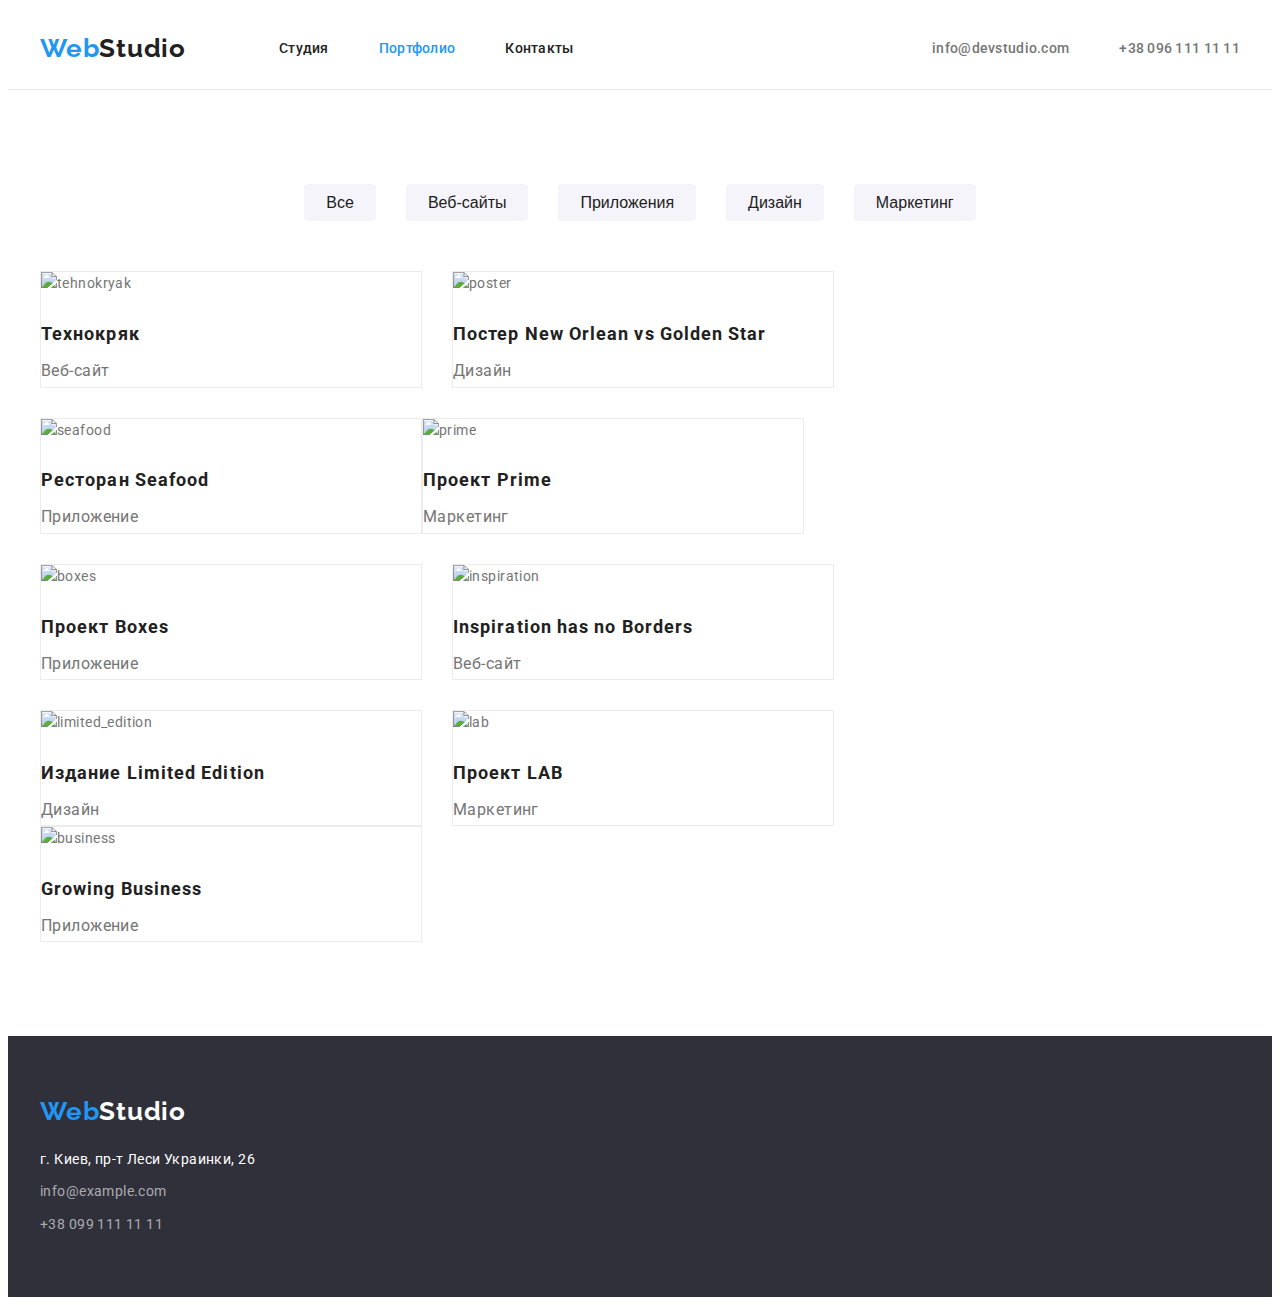
==== portfolio.html @ 1f3345ea "third-HW-done" ====
<!DOCTYPE html>
<html lang="en">
<head>
    <meta charset="UTF-8">
    <meta http-equiv="X-UA-Compatible" content="IE=edge">
    <meta name="viewport" content="width=device-width, initial-scale=1.0">
    <title>Portfolio</title>

    <link rel="preconnect" href="https://fonts.googleapis.com">
    <link rel="preconnect" href="https://fonts.gstatic.com" crossorigin>
    <link href="https://fonts.googleapis.com/css2?family=Raleway:wght@700&family=Roboto:wght@400;500;700&display=swap"
    rel="stylesheet">

    <link rel="stylesheet"
    href="https://cdnjs.cloudflare.com/ajax/libs/modern-normalize/1.0.0/modern-normalize.min.css"
    integrity="sha512-ISS7cAi1PEhQ8jnbJpJZMd29NlhNj4AWYyLOSp2CE/CsHxTCu+r+t0D2yoJudVrd0/8fTVPUVDzY5Tvli75u/g=="
    crossorigin="anonymous">

    <link rel="stylesheet" href="./css/styles.css">
</head>

<body>
        <header class="portfolio-header">
          <div class="header conteiner">
                <a href="./index.html" class="logo-begin">Web<span class="logo-end">Studio</span></a>
                <nav>
                    <ul class="header-list">
                        <li class="header-item"><a href="./index.html">Студия</a></li>
                        <li class="header-item"><a href="./portfolio.html" class="active-page">Портфолио</a></li>
                        <li class="header-item"><a href="">Контакты</a></li>
                    </ul>
                </nav>
                <ul class="header-list header-contacts">
                    <li class="header-item"> <a href="mailto:info@devstudio.com">info@devstudio.com</a> </li>
                    <li class="header-item"> <a href="tel:+380961111111">+38 096 111 11 11</a> </li>
                </ul>
          </div>
        </header>
        <main class="portfolio-info conteiner">
            <section>
                <h1 class="visually-hidden">Наши работы</h1>
                <ul class="filter-list">
                    <li class="filter-item">
                        <button type="button" class="filter-btn"> Все </button>
                    </li>
                    <li class="filter-item">
                        <button type="button" class="filter-btn"> Веб-сайты </button>
                    </li>
                    <li class="filter-item">
                        <button type="button" class="filter-btn"> Приложения </button>
                    </li>
                    <li class="filter-item">
                        <button type="button" class="filter-btn"> Дизайн </button>
                    </li>
                    <li class="filter-item">
                        <button type="button" class="filter-btn"> Маркетинг </button>
                    </li>
                </ul>
                <ul class="portfolio-net">
                    <li class="portfolio-net-item">
                        <img src="./images/portfolio/tehnokryak.jpg" alt="tehnokryak">
                        <h2>Технокряк</h2>
                        <p>Веб-сайт</p>
                    </li>
                    
                    <li class="portfolio-net-item">
                        <img src="./images/portfolio/Poster.jpg" alt="poster">
                        <h2>Постер New Orlean vs Golden Star</h2>
                        <p>Дизайн</p>
                    </li>

                    <li class="portfolio-net-item">
                        <img src="./images/portfolio/seafood.jpg" alt="seafood">
                        <h2>Ресторан Seafood</h2>
                        <p>Приложение</p>
                    </li>

                    <li class="portfolio-net-item">
                        <img src="./images/portfolio/prime.jpg" alt="prime">
                        <h2>Проект Prime</h2>
                        <p>Маркетинг</p>
                    </li>

                    <li class="portfolio-net-item">
                        <img src="./images/portfolio/boxes.jpg" alt="boxes">
                        <h2>Проект Boxes</h2>
                        <p>Приложение</p>
                    </li>

                    <li class="portfolio-net-item">
                        <img src="./images/portfolio/inspiration.jpg" alt="inspiration">
                        <h2>Inspiration has no Borders</h2>
                        <p>Веб-сайт</p>
                    </li>

                    <li class="portfolio-net-item">
                        <img src="./images/portfolio/limited_edition.jpg" alt="limited_edition">
                        <h2>Издание Limited Edition</h2>
                        <p>Дизайн</p>
                    </li>
                    
                    <li class="portfolio-net-item">
                        <img src="./images/portfolio/lab.jpg" alt="lab">
                        <h2>Проект LAB</h2>
                        <p>Маркетинг</p>
                    </li>
                    
                    <li class="portfolio-net-item">
                        <img src="./images/portfolio/business.jpg" alt="business">
                        <h2>Growing Business</h2>
                        <p>Приложение</p>
                    </li>
                </ul>
            </section>
        </main>
    <footer class="footer">
        <div class="conteiner bottom">
            <a href="./index.html" class="logo-begin">Web<span class="logo-end-footer">Studio</span></a>
            <address class="address">
                <ul>
                    <li><a href="https://goo.gl/maps/HEohECTBFWKMRiFx7" target="_blank" class="location">г. Киев, пр-т Леси
                            Украинки, 26</a></li>
                    <li><a href="mailto:info@devstudio.com" class="footer-contacts">info@example.com</a></li>
                    <li><a href="tel:+380961111111" class="footer-contacts">+38 099 111 11 11</a></li>
                </ul>
            </address>
        </div>
    </footer>
</body>
</html>
---- css/styles.css ----
:root {
  --primeri-text-color: #757575;
  --title-text-color: #212121;
  --accent-color: #2196f3;
  --main-bcg-color: #ffffff;
  --team-bcg-color: #f5f4fa;
  --footer-bcg-color: #2f303a;
  --footer-contacts-color: rgba(255, 255, 255, 0.6);
  --portfolio-border: #ececec;
}

html {
  color: var(--primeri-text-color);
  background-color: var(--main-bcg-color);
  font-family: Roboto;
  font-size: 14px;
  line-height: 1.7;
  letter-spacing: 0.03em;
}

ul {
  list-style-type: none;
  margin: 0;
  padding: 0;
}

a {
  font-style: normal;
  text-decoration: none;
  color: var(--title-text-color);
}

button {
  display: inline;

  border: none;
  cursor: pointer;
}

h1,
h2,
h3,
h4,
h5,
h6,
p {
  margin: 0;
}

.conteiner {
  width: 1200px;
  padding-right: 15px;
  padding-left: 15px;
  /* outline: 2px solid tomato; */
  margin-left: auto;
  margin-right: auto;
}

/* Header */

.header {
  display: flex;
  align-items: center;
}

.logo-begin {
  color: var(--accent-color);
  font-family: Raleway;
  font-weight: 700;
  font-size: 26px;
  line-height: 1.2;
  letter-spacing: 0.03em;
}

.logo-end {
  color: var(--title-text-color);
}

.active-page {
  color: var(--accent-color);
}

.header-list {
  display: flex;
  margin-left: 93px;
}

.header-item + .header-item {
  margin-left: 50px;
}

.header-list.header-contacts {
  margin-left: auto;
}

.header-item {
  font-weight: 500;
  font-size: 14px;
  line-height: 1.2;
  letter-spacing: 0.02em;
}

.header-item a {
  display: flex;
  padding-top: 32px;
  padding-bottom: 32px;
}

.header-item a:hover,
.header-item a:focus {
  color: var(--accent-color);
}

.header-contacts a {
  font-weight: 500;
  font-size: 14px;
  line-height: 1.2;
  letter-spacing: 0.02em;
  color: var(--primeri-text-color);
}

/* Main (Studio) */
.hero {
  padding-top: 200px;
  padding-bottom: 200px;
  margin-bottom: 94px;

  background-color: var(--footer-bcg-color);
  color: var(--main-bcg-color);
  text-align: center;
  letter-spacing: 0.06em;
}

.hero-title {
  margin-bottom: 30px;

  font-weight: 900;
  font-size: 44px;
  line-height: 1.4;
  text-transform: uppercase;
}

.hero-button {
  padding: 10px 32px;

  background: var(--accent-color);
  box-shadow: 0px 4px 4px rgba(0, 0, 0, 0.15);
  border-radius: 4px;
  font-weight: 700;
  font-size: 16px;
  line-height: 2;
  align-items: center;
  text-align: center;
  letter-spacing: 0.06em;
  color: #ffffff;
}

/* qualities */

.qualities-list {
  display: flex;
  margin-bottom: 94px;
}
.qualities-item {
  margin-right: 30px;
}
.qualities-item:last-child {
  margin-right: 0;
}

.qualities-description {
  outline: 2px solid tomato;
}

.qualities-title {
  outline: 2px solid tomato;
  margin-bottom: 10px;

  font-weight: 700;
  font-size: 14px;
  line-height: 1.1;
  letter-spacing: 0.03em;
  text-transform: uppercase;
  color: var(--title-text-color);
}

.works-title,
.team-title {
  margin-bottom: 50px;

  font-weight: 700;
  font-size: 36px;
  line-height: 1.2;
  color: var(--title-text-color);
  text-align: center;
}
.works-list {
  display: flex;
}

.works-item {
  margin-right: 30px;
}
.works-item:last-child {
  margin-right: 0;
}
.works-item > img {
  display: block;
}
.team {
  background-color: var(--team-bcg-color);
  padding-top: 94px;
  padding-bottom: 94px;
}
.team-list {
  display: flex;
}
.team-item {
  padding-bottom: 30px;
  margin-right: 30px;

  font-size: 16px;
  line-height: 1.2;
  text-align: center;
  letter-spacing: 0.03em;

  background-color: var(--main-bcg-color);
  box-shadow: 0px 1px 3px rgba(0, 0, 0, 0.12), 0px 1px 1px rgba(0, 0, 0, 0.14),
    0px 2px 1px rgba(0, 0, 0, 0.2);
  border-radius: 0px 0px 4px 4px;
}
.team-item:last-child {
  margin-right: 0;
}
.team-list img {
  margin-bottom: 30px;
  max-width: 270px;
}
.team-list h3 {
  margin-bottom: 10px;
  font-weight: 500;
  color: var(--title-text-color);
}

/* Footer */

.footer {
  padding-top: 60px;
  padding-bottom: 60px;

  background-color: var(--footer-bcg-color);
}
.conteiner.bottom > a {
  display: inline-block;
  margin-bottom: 20px;
}
.logo-end-footer {
  color: var(--main-bcg-color);
}
.address li {
  display: block;
  margin-bottom: 9px;
}
.address li:last-child {
  margin-bottom: 0;
}
.footer-contacts {
  color: var(--footer-contacts-color);
}
.location {
  color: var(--main-bcg-color);
}

/* Main (Portfolio) */
.portfolio-header {
  border-bottom: 1px solid var(--portfolio-border);
}

.portfolio-info {
  margin-top: 94px;
}

.visually-hidden {
  position: absolute;
  white-space: nowrap;
  width: 1px;
  height: 1px;
  overflow: hidden;
  border: 0;
  padding: 0;
  clip: rect(0 0 0 0);
  clip-path: inset(50%);
  margin: -1px;
}
.filter-list {
  display: flex;
  justify-content: center;
  margin-bottom: 50px;
}
.filter-item:not(:last-child) {
  margin-right: 30px;
}
.filter-btn {
  padding: 6px 22px;

  background: var(--team-bcg-color);
  border-radius: 4px;
  font-weight: 500;
  font-size: 16px;
  line-height: 1.6;
  text-align: center;
  color: var(--title-text-color);
}
.filter-btn:hover {
  box-shadow: 0px 3px 1px rgba(0, 0, 0, 0.1), 0px 1px 2px rgba(0, 0, 0, 0.08),
    0px 2px 2px rgba(0, 0, 0, 0.12);
  border-radius: 4px;
  background-color: var(--accent-color);
  color: var(--main-bcg-color);
}
.portfolio-info {
  margin-bottom: 94px;
}
.portfolio-net {
  display: flex;
  flex-wrap: wrap;
}
.portfolio-net-item {
  width: calc((100% - (30px * 2)) / 3);
  margin-right: 30px;
  margin-bottom: 30px;

  border: 1px solid var(--portfolio-border);
}
.portfolio-net-item:nth-child(3n) {
  margin-right: 0;
}
.portfolio-net-item:nth-last-child(-n + 3) {
  margin-bottom: 0;
}
.portfolio-net-item img {
  margin-bottom: 20px;
}
.portfolio-net-item h2 {
  margin-bottom: 4px;
  font-weight: 700;
  font-size: 18px;
  line-height: 2;
  letter-spacing: 0.06em;
  color: var(--title-text-color);
}
.portfolio-net-item p {
  font-size: 16px;
  line-height: 1.9;
  color: var(--primeri-text-color);
}
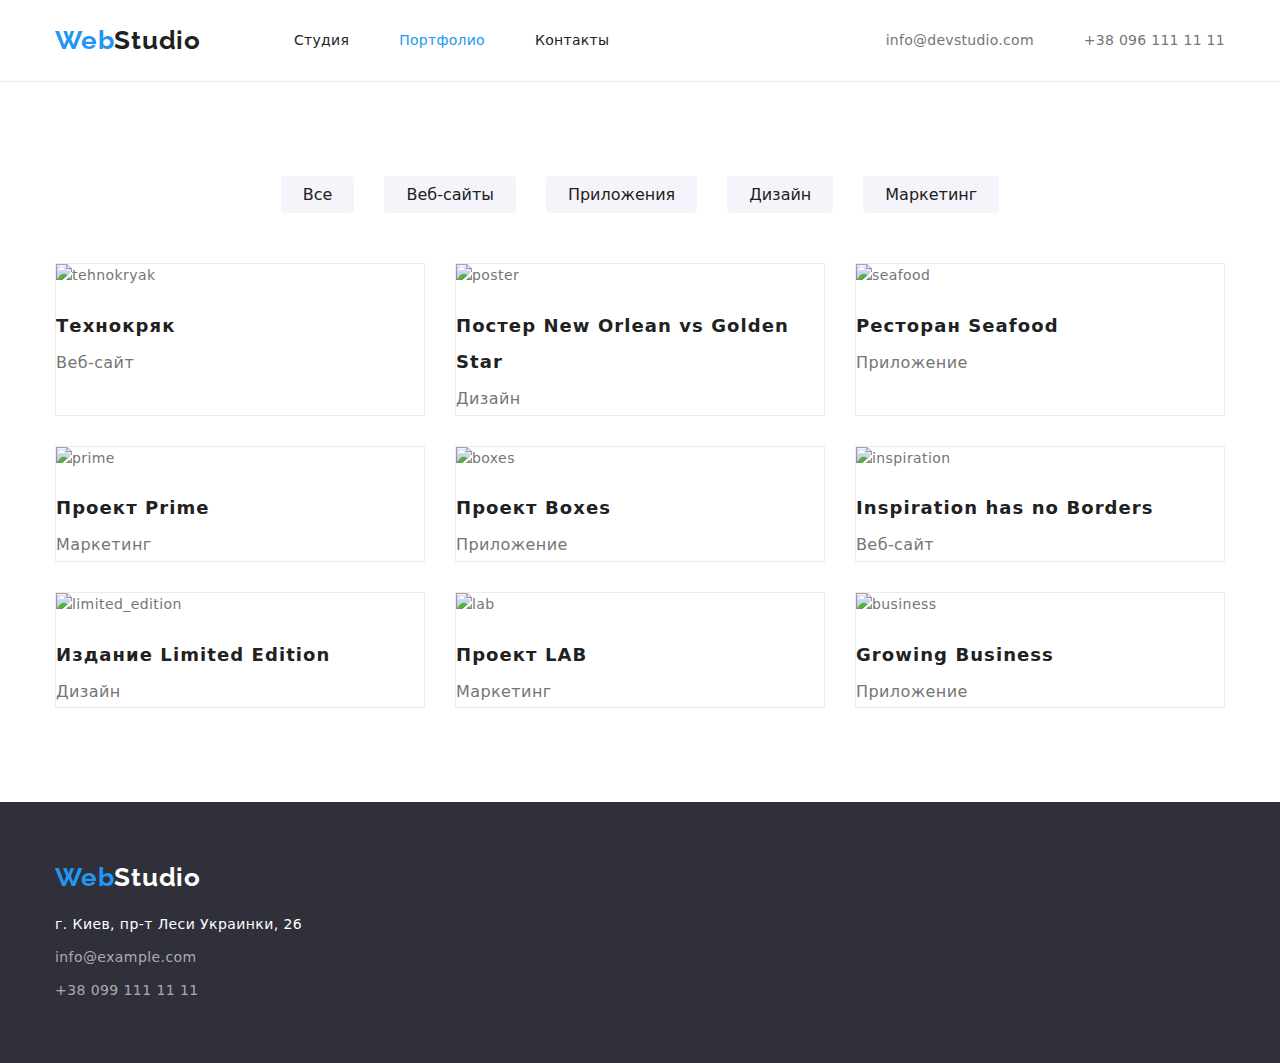
==== commit 0780ccf0: "third-HW-3.0" ====
--- a/portfolio.html
+++ b/portfolio.html
@@ -11,11 +11,7 @@
     <link href="https://fonts.googleapis.com/css2?family=Raleway:wght@700&family=Roboto:wght@400;500;700&display=swap"
     rel="stylesheet">
 
-    <link rel="stylesheet"
-    href="https://cdnjs.cloudflare.com/ajax/libs/modern-normalize/1.0.0/modern-normalize.min.css"
-    integrity="sha512-ISS7cAi1PEhQ8jnbJpJZMd29NlhNj4AWYyLOSp2CE/CsHxTCu+r+t0D2yoJudVrd0/8fTVPUVDzY5Tvli75u/g=="
-    crossorigin="anonymous">
-
+    <link rel="stylesheet" href="./css/modern-normalize 2.css">
     <link rel="stylesheet" href="./css/styles.css">
 </head>
 
--- a/css/modern-normalize 2.css
+++ b/css/modern-normalize 2.css
@@ -0,0 +1,285 @@
+/*! modern-normalize v1.1.0 | MIT License | https://github.com/sindresorhus/modern-normalize */
+
+/*
+Document
+========
+*/
+
+/**
+Use a better box model (opinionated).
+*/
+
+*,
+::before,
+::after {
+	box-sizing: border-box;
+}
+
+/**
+1. Correct the line height in all browsers.
+2. Prevent adjustments of font size after orientation changes in iOS.
+3. Use a more readable tab size (opinionated).
+*/
+
+html {
+	line-height: 1.15; /* 1 */
+	-webkit-text-size-adjust: 100%; /* 2 */
+	-moz-tab-size: 4; /* 3 */
+	tab-size: 4; /* 3 */
+}
+
+/*
+Sections
+========
+*/
+
+/**
+1. Remove the margin in all browsers.
+2. Improve consistency of default fonts in all browsers. (https://github.com/sindresorhus/modern-normalize/issues/3)
+*/
+
+body {
+	margin: 0; /* 1 */
+	font-family:
+		system-ui,
+		-apple-system, /* Firefox supports this but not yet `system-ui` */
+		'Segoe UI',
+		Roboto,
+		Helvetica,
+		Arial,
+		sans-serif,
+		'Apple Color Emoji',
+		'Segoe UI Emoji'; /* 2 */
+}
+
+/*
+Grouping content
+================
+*/
+
+/**
+1. Add the correct height in Firefox.
+2. Correct the inheritance of border color in Firefox. (https://bugzilla.mozilla.org/show_bug.cgi?id=190655)
+*/
+
+hr {
+	height: 0; /* 1 */
+	color: inherit; /* 2 */
+}
+
+/*
+Text-level semantics
+====================
+*/
+
+/**
+Add the correct text decoration in Chrome, Edge, and Safari.
+*/
+
+abbr[title] {
+	text-decoration: underline dotted;
+}
+
+/**
+Add the correct font weight in Edge and Safari.
+*/
+
+b,
+strong {
+	font-weight: bolder;
+}
+
+/**
+1. Improve consistency of default fonts in all browsers. (https://github.com/sindresorhus/modern-normalize/issues/3)
+2. Correct the odd 'em' font sizing in all browsers.
+*/
+
+code,
+kbd,
+samp,
+pre {
+	font-family:
+		ui-monospace,
+		SFMono-Regular,
+		Consolas,
+		'Liberation Mono',
+		Menlo,
+		monospace; /* 1 */
+	font-size: 1em; /* 2 */
+}
+
+/**
+Add the correct font size in all browsers.
+*/
+
+small {
+	font-size: 80%;
+}
+
+/**
+Prevent 'sub' and 'sup' elements from affecting the line height in all browsers.
+*/
+
+sub,
+sup {
+	font-size: 75%;
+	line-height: 0;
+	position: relative;
+	vertical-align: baseline;
+}
+
+sub {
+	bottom: -0.25em;
+}
+
+sup {
+	top: -0.5em;
+}
+
+/*
+Tabular data
+============
+*/
+
+/**
+1. Remove text indentation from table contents in Chrome and Safari. (https://bugs.chromium.org/p/chromium/issues/detail?id=999088, https://bugs.webkit.org/show_bug.cgi?id=201297)
+2. Correct table border color inheritance in all Chrome and Safari. (https://bugs.chromium.org/p/chromium/issues/detail?id=935729, https://bugs.webkit.org/show_bug.cgi?id=195016)
+*/
+
+table {
+	text-indent: 0; /* 1 */
+	border-color: inherit; /* 2 */
+}
+
+/*
+Forms
+=====
+*/
+
+/**
+1. Change the font styles in all browsers.
+2. Remove the margin in Firefox and Safari.
+*/
+
+button,
+input,
+optgroup,
+select,
+textarea {
+	font-family: inherit; /* 1 */
+	font-size: 100%; /* 1 */
+	line-height: 1.15; /* 1 */
+	margin: 0; /* 2 */
+}
+
+/**
+Remove the inheritance of text transform in Edge and Firefox.
+*/
+
+button,
+select {
+	text-transform: none;
+}
+
+/**
+Correct the inability to style clickable types in iOS and Safari.
+*/
+
+button,
+[type='button'],
+[type='reset'],
+[type='submit'] {
+	-webkit-appearance: button;
+}
+
+/**
+Remove the inner border and padding in Firefox.
+*/
+
+::-moz-focus-inner {
+	border-style: none;
+	padding: 0;
+}
+
+/**
+Restore the focus styles unset by the previous rule.
+*/
+
+:-moz-focusring {
+	outline: 1px dotted ButtonText;
+}
+
+/**
+Remove the additional ':invalid' styles in Firefox.
+See: https://github.com/mozilla/gecko-dev/blob/2f9eacd9d3d995c937b4251a5557d95d494c9be1/layout/style/res/forms.css#L728-L737
+*/
+
+:-moz-ui-invalid {
+	box-shadow: none;
+}
+
+/**
+Remove the padding so developers are not caught out when they zero out 'fieldset' elements in all browsers.
+*/
+
+legend {
+	padding: 0;
+}
+
+/**
+Add the correct vertical alignment in Chrome and Firefox.
+*/
+
+progress {
+	vertical-align: baseline;
+}
+
+/**
+Correct the cursor style of increment and decrement buttons in Safari.
+*/
+
+::-webkit-inner-spin-button,
+::-webkit-outer-spin-button {
+	height: auto;
+}
+
+/**
+1. Correct the odd appearance in Chrome and Safari.
+2. Correct the outline style in Safari.
+*/
+
+[type='search'] {
+	-webkit-appearance: textfield; /* 1 */
+	outline-offset: -2px; /* 2 */
+}
+
+/**
+Remove the inner padding in Chrome and Safari on macOS.
+*/
+
+::-webkit-search-decoration {
+	-webkit-appearance: none;
+}
+
+/**
+1. Correct the inability to style clickable types in iOS and Safari.
+2. Change font properties to 'inherit' in Safari.
+*/
+
+::-webkit-file-upload-button {
+	-webkit-appearance: button; /* 1 */
+	font: inherit; /* 2 */
+}
+
+/*
+Interactive
+===========
+*/
+
+/*
+Add the correct display in Chrome and Safari.
+*/
+
+summary {
+	display: list-item;
+}
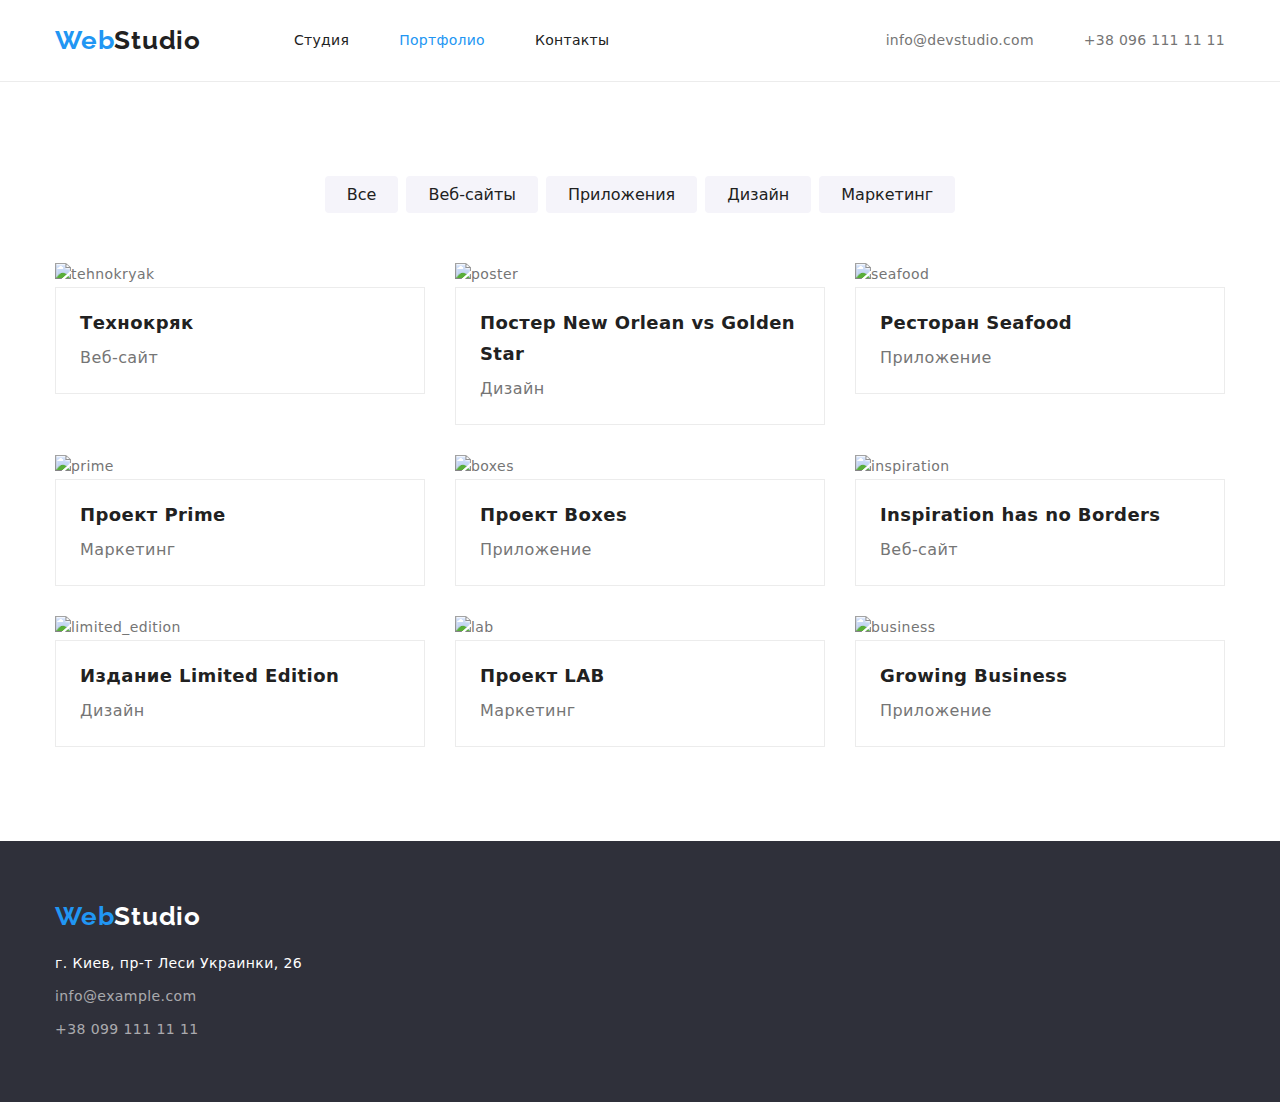
==== commit d73886cb: "third-remake" ====
--- a/portfolio.html
+++ b/portfolio.html
@@ -17,96 +17,118 @@
 
 <body>
         <header class="portfolio-header">
-          <div class="header conteiner">
-                <a href="./index.html" class="logo-begin">Web<span class="logo-end">Studio</span></a>
-                <nav>
-                    <ul class="header-list">
-                        <li class="header-item"><a href="./index.html">Студия</a></li>
-                        <li class="header-item"><a href="./portfolio.html" class="active-page">Портфолио</a></li>
-                        <li class="header-item"><a href="">Контакты</a></li>
+            <div class="conteiner">
+                <div class="header-content">
+                    <a href="./index.html" class="logo-begin">Web<span class="logo-end">Studio</span></a>
+                    <nav class="navigation">
+                        <ul class="header-list">
+                            <li class="header-item"><a href="./index.html">Студия</a></li>
+                            <li class="header-item"><a href="./portfolio.html" class="active-page">Портфолио</a></li>
+                            <li class="header-item"><a href="">Контакты</a></li>
+                        </ul>
+                    </nav>
+                    <ul class="header-list header-contacts">
+                        <li class="header-item"> <a href="mailto:info@devstudio.com">info@devstudio.com</a> </li>
+                        <li class="header-item"> <a href="tel:+380961111111">+38 096 111 11 11</a> </li>
                     </ul>
-                </nav>
-                <ul class="header-list header-contacts">
-                    <li class="header-item"> <a href="mailto:info@devstudio.com">info@devstudio.com</a> </li>
-                    <li class="header-item"> <a href="tel:+380961111111">+38 096 111 11 11</a> </li>
-                </ul>
-          </div>
+                </div>
+            </div>
         </header>
-        <main class="portfolio-info conteiner">
-            <section>
-                <h1 class="visually-hidden">Наши работы</h1>
-                <ul class="filter-list">
-                    <li class="filter-item">
-                        <button type="button" class="filter-btn"> Все </button>
-                    </li>
-                    <li class="filter-item">
-                        <button type="button" class="filter-btn"> Веб-сайты </button>
-                    </li>
-                    <li class="filter-item">
-                        <button type="button" class="filter-btn"> Приложения </button>
-                    </li>
-                    <li class="filter-item">
-                        <button type="button" class="filter-btn"> Дизайн </button>
-                    </li>
-                    <li class="filter-item">
-                        <button type="button" class="filter-btn"> Маркетинг </button>
-                    </li>
-                </ul>
-                <ul class="portfolio-net">
-                    <li class="portfolio-net-item">
-                        <img src="./images/portfolio/tehnokryak.jpg" alt="tehnokryak">
-                        <h2>Технокряк</h2>
-                        <p>Веб-сайт</p>
-                    </li>
-                    
-                    <li class="portfolio-net-item">
-                        <img src="./images/portfolio/Poster.jpg" alt="poster">
-                        <h2>Постер New Orlean vs Golden Star</h2>
-                        <p>Дизайн</p>
-                    </li>
+        <main>
+            <section class="section">
+                <div class="conteiner">
+                    <h1 class="visually-hidden">Наши работы</h1>
+                    <ul class="filter-list">
+                        <li class="filter-item">
+                            <button type="button" class="filter-btn"> Все </button>
+                        </li>
+                        <li class="filter-item">
+                            <button type="button" class="filter-btn"> Веб-сайты </button>
+                        </li>
+                        <li class="filter-item">
+                            <button type="button" class="filter-btn"> Приложения </button>
+                        </li>
+                        <li class="filter-item">
+                            <button type="button" class="filter-btn"> Дизайн </button>
+                        </li>
+                        <li class="filter-item">
+                            <button type="button" class="filter-btn"> Маркетинг </button>
+                        </li>
+                    </ul>
+                    <ul class="portfolio-net">
+                        <li class="portfolio-net-item">
+                            <img src="./images/portfolio/tehnokryak.jpg" alt="tehnokryak">
+                            <div class="item-content">
+                                <h2>Технокряк</h2>
+                                <p>Веб-сайт</p>
+                            </div>
+                        </li>
+                        
+                        <li class="portfolio-net-item">
+                            <img src="./images/portfolio/Poster.jpg" alt="poster">
+                            <div class="item-content">
+                                <h2>Постер New Orlean vs Golden Star</h2>
+                                <p>Дизайн</p>
+                            </div>
+                        </li>
 
-                    <li class="portfolio-net-item">
-                        <img src="./images/portfolio/seafood.jpg" alt="seafood">
-                        <h2>Ресторан Seafood</h2>
-                        <p>Приложение</p>
-                    </li>
+                        <li class="portfolio-net-item">
+                            <img src="./images/portfolio/seafood.jpg" alt="seafood">
+                            <div class="item-content">
+                                <h2>Ресторан Seafood</h2>
+                                <p>Приложение</p>
+                            </div>
+                        </li>
 
-                    <li class="portfolio-net-item">
-                        <img src="./images/portfolio/prime.jpg" alt="prime">
-                        <h2>Проект Prime</h2>
-                        <p>Маркетинг</p>
-                    </li>
+                        <li class="portfolio-net-item">
+                            <img src="./images/portfolio/prime.jpg" alt="prime">
+                            <div class="item-content">
+                                <h2>Проект Prime</h2>
+                                <p>Маркетинг</p>
+                            </div>
+                        </li>
 
-                    <li class="portfolio-net-item">
-                        <img src="./images/portfolio/boxes.jpg" alt="boxes">
-                        <h2>Проект Boxes</h2>
-                        <p>Приложение</p>
-                    </li>
+                        <li class="portfolio-net-item">
+                            <img src="./images/portfolio/boxes.jpg" alt="boxes">
+                            <div class="item-content">
+                                <h2>Проект Boxes</h2>
+                                <p>Приложение</p>
+                            </div>
+                        </li>
 
-                    <li class="portfolio-net-item">
-                        <img src="./images/portfolio/inspiration.jpg" alt="inspiration">
-                        <h2>Inspiration has no Borders</h2>
-                        <p>Веб-сайт</p>
-                    </li>
+                        <li class="portfolio-net-item">
+                            <img src="./images/portfolio/inspiration.jpg" alt="inspiration">
+                            <div class="item-content">
+                                <h2>Inspiration has no Borders</h2>
+                                <p>Веб-сайт</p>
+                            </div>
+                        </li>
 
-                    <li class="portfolio-net-item">
-                        <img src="./images/portfolio/limited_edition.jpg" alt="limited_edition">
-                        <h2>Издание Limited Edition</h2>
-                        <p>Дизайн</p>
-                    </li>
-                    
-                    <li class="portfolio-net-item">
-                        <img src="./images/portfolio/lab.jpg" alt="lab">
-                        <h2>Проект LAB</h2>
-                        <p>Маркетинг</p>
-                    </li>
-                    
-                    <li class="portfolio-net-item">
-                        <img src="./images/portfolio/business.jpg" alt="business">
-                        <h2>Growing Business</h2>
-                        <p>Приложение</p>
-                    </li>
-                </ul>
+                        <li class="portfolio-net-item">
+                            <img src="./images/portfolio/limited_edition.jpg" alt="limited_edition">
+                            <div class="item-content">
+                                <h2>Издание Limited Edition</h2>
+                                <p>Дизайн</p>
+                            </div>
+                        </li>
+                        
+                        <li class="portfolio-net-item">
+                            <img src="./images/portfolio/lab.jpg" alt="lab">
+                            <div class="item-content">
+                                <h2>Проект LAB</h2>
+                                <p>Маркетинг</p>
+                            </div>
+                        </li>
+                        
+                        <li class="portfolio-net-item">
+                            <img src="./images/portfolio/business.jpg" alt="business">
+                            <div class="item-content">
+                                <h2>Growing Business</h2>
+                                <p>Приложение</p>
+                            </div>
+                        </li>
+                    </ul>
+                </div>
             </section>
         </main>
     <footer class="footer">
--- a/css/styles.css
+++ b/css/styles.css
@@ -47,18 +47,23 @@
   margin: 0;
 }
 
+img {
+  display: block;
+  max-width: 100%;
+  height: auto;
+}
+
 .conteiner {
   width: 1200px;
   padding-right: 15px;
   padding-left: 15px;
-  /* outline: 2px solid tomato; */
   margin-left: auto;
   margin-right: auto;
 }
 
-/* Header */
-
-.header {
+/* -----------------Header -----------------*/
+
+.header-content {
   display: flex;
   align-items: center;
 }
@@ -80,9 +85,12 @@
   color: var(--accent-color);
 }
 
+.navigation {
+  margin-left: 93px;
+}
+
 .header-list {
   display: flex;
-  margin-left: 93px;
 }
 
 .header-item + .header-item {
@@ -119,11 +127,20 @@
   color: var(--primeri-text-color);
 }
 
-/* Main (Studio) */
+/* --------------------Main (Studio)-------------------- */
+
+.section {
+  padding-top: 94px;
+  padding-bottom: 94px;
+}
+
+.section.qualities {
+  padding-bottom: 0;
+}
+
 .hero {
   padding-top: 200px;
   padding-bottom: 200px;
-  margin-bottom: 94px;
 
   background-color: var(--footer-bcg-color);
   color: var(--main-bcg-color);
@@ -155,11 +172,10 @@
   color: #ffffff;
 }
 
-/* qualities */
+/* --------------------qualities-------------------- */
 
 .qualities-list {
   display: flex;
-  margin-bottom: 94px;
 }
 .qualities-item {
   margin-right: 30px;
@@ -168,12 +184,7 @@
   margin-right: 0;
 }
 
-.qualities-description {
-  outline: 2px solid tomato;
-}
-
 .qualities-title {
-  outline: 2px solid tomato;
   margin-bottom: 10px;
 
   font-weight: 700;
@@ -204,19 +215,15 @@
 .works-item:last-child {
   margin-right: 0;
 }
-.works-item > img {
-  display: block;
-}
+
 .team {
   background-color: var(--team-bcg-color);
-  padding-top: 94px;
   padding-bottom: 94px;
 }
 .team-list {
   display: flex;
 }
 .team-item {
-  padding-bottom: 30px;
   margin-right: 30px;
 
   font-size: 16px;
@@ -229,20 +236,22 @@
     0px 2px 1px rgba(0, 0, 0, 0.2);
   border-radius: 0px 0px 4px 4px;
 }
+
 .team-item:last-child {
   margin-right: 0;
 }
-.team-list img {
-  margin-bottom: 30px;
-  max-width: 270px;
-}
-.team-list h3 {
+
+.team-desription {
+  padding: 30px 0px;
+}
+
+.team-desription h3 {
   margin-bottom: 10px;
   font-weight: 500;
   color: var(--title-text-color);
 }
 
-/* Footer */
+/* --------------------Footer-------------------- */
 
 .footer {
   padding-top: 60px;
@@ -271,7 +280,8 @@
   color: var(--main-bcg-color);
 }
 
-/* Main (Portfolio) */
+/*----------------- Main (Portfolio) -----------------*/
+
 .portfolio-header {
   border-bottom: 1px solid var(--portfolio-border);
 }
@@ -298,7 +308,7 @@
   margin-bottom: 50px;
 }
 .filter-item:not(:last-child) {
-  margin-right: 30px;
+  margin-right: 8px;
 }
 .filter-btn {
   padding: 6px 22px;
@@ -329,27 +339,33 @@
   width: calc((100% - (30px * 2)) / 3);
   margin-right: 30px;
   margin-bottom: 30px;
-
-  border: 1px solid var(--portfolio-border);
-}
+}
+
 .portfolio-net-item:nth-child(3n) {
   margin-right: 0;
 }
+
 .portfolio-net-item:nth-last-child(-n + 3) {
   margin-bottom: 0;
 }
-.portfolio-net-item img {
-  margin-bottom: 20px;
-}
-.portfolio-net-item h2 {
+
+.item-content {
+  padding: 20px 24px;
+
+  border: 1px solid var(--portfolio-border);
+}
+
+.item-content h2 {
   margin-bottom: 4px;
+
   font-weight: 700;
   font-size: 18px;
-  line-height: 2;
-  letter-spacing: 0.06em;
-  color: var(--title-text-color);
-}
-.portfolio-net-item p {
+  line-height: 1.71;
+  letter-spacing: 0.06;
+  color: var(--title-text-color);
+}
+
+.item-content p {
   font-size: 16px;
   line-height: 1.9;
   color: var(--primeri-text-color);
